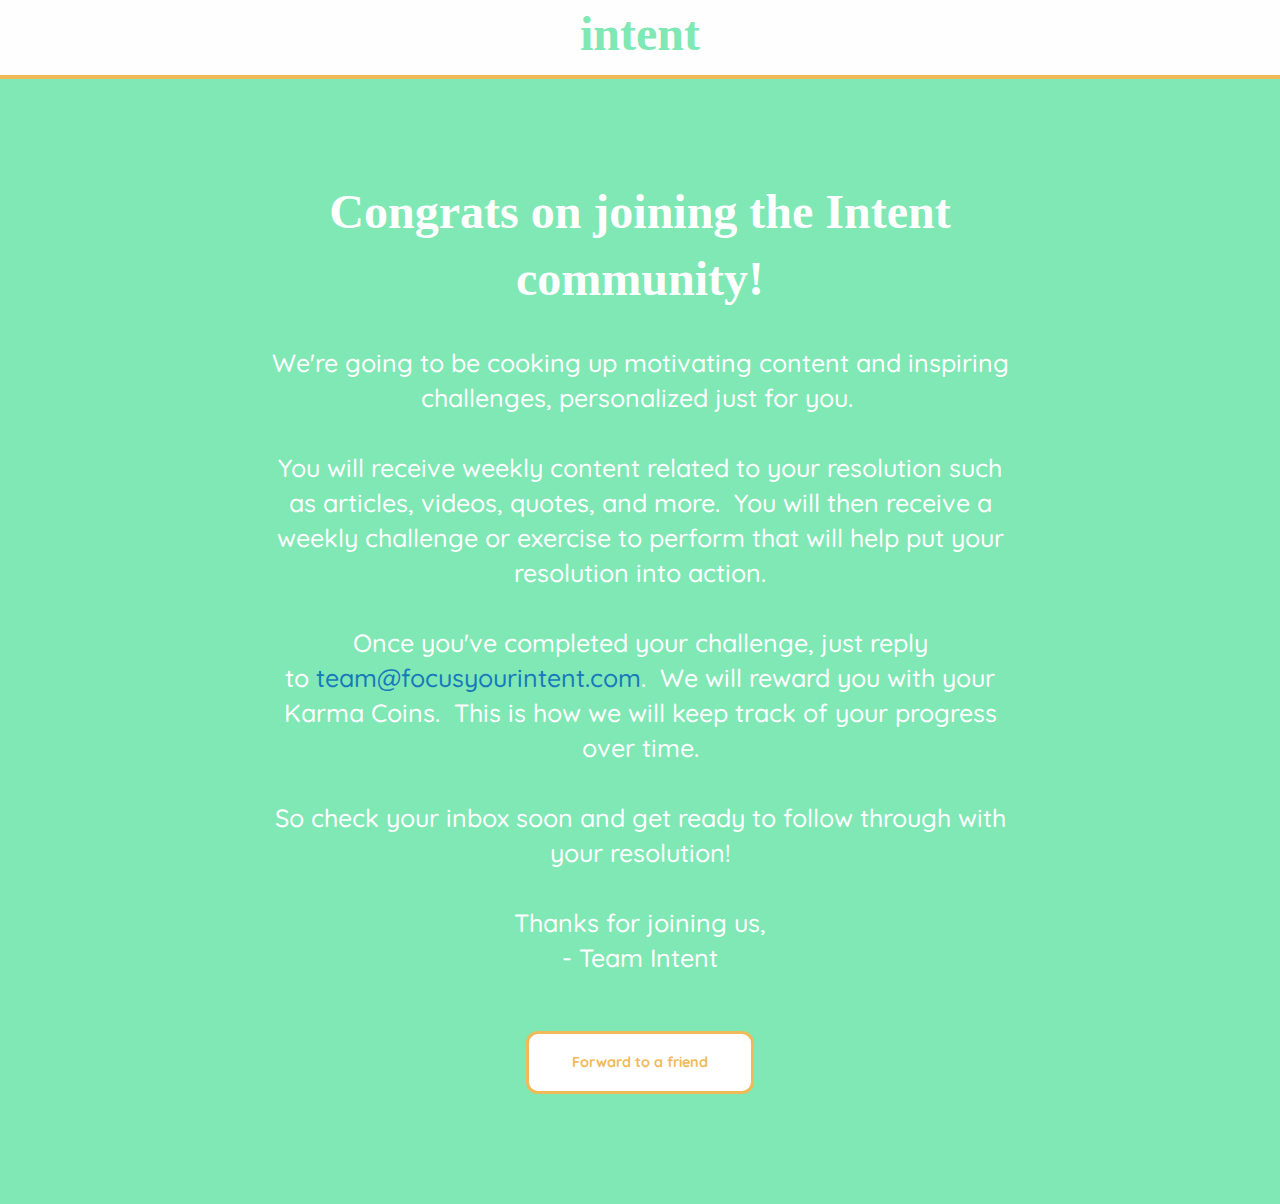
==== email-subscriber-confirmation.html @ bc58cd77 "website v2" ====
<!doctype html>
<html class="no-js" lang="en" dir="ltr">
  <head>
    <!-- Global site tag (gtag.js) - Google Analytics -->
    <script async src="https://www.googletagmanager.com/gtag/js?id=UA-131562044-1"></script>
    <script>
      window.dataLayer = window.dataLayer || [];
      function gtag(){dataLayer.push(arguments);}
      gtag('js', new Date());

      gtag('config', 'UA-131562044-1');
    </script>
    <meta charset="utf-8">
    <meta http-equiv="x-ua-compatible" content="ie=edge">
    <meta name="viewport" content="width=device-width, initial-scale=1.0">
    <title>Thank You for Joining Intent</title>
    <link rel="stylesheet" href="css/foundation.css">
    <link rel="stylesheet" href="css/app.css">
    <link href="//cdn-images.mailchimp.com/embedcode/classic-10_7.css" rel="stylesheet" type="text/css">
    <link rel="stylesheet" href="css/custom.css">
    <link href="https://fonts.googleapis.com/css?family=Quicksand:500,700" rel="stylesheet">
    <script src="https://ajax.googleapis.com/ajax/libs/jquery/3.3.1/jquery.min.js"></script>
    <script type="text/javascript">
      function scrollToSignup() {
        $('html, body').animate({ scrollTop: $("#signup").offset().top }, 1000)
      }
    </script>
  </head>
  <body>
    <div class="grid-container">

      <div class="grid-x grid-padding-x">
        <div class="small-12 cell text-center gold-border-bottom">
          <h1 class="green-text">intent</h1>
        </div>
      </div>

      <div class="grid-x grid-padding-x green-background white-text align-center top-padding bottom-padding">
        <div class="small-10 medium-7 text-center">
          <br>
          <h1>Congrats on joining the Intent community!</h1>
          <br>
          <h4>We're going to be cooking up motivating content and inspiring challenges, personalized just for you. 
          <br><br>
          You will receive weekly content related to your resolution such as articles, videos, quotes, and more.  You will then receive a weekly challenge or exercise to perform that will help put your resolution into action.
          <br><br>
          Once you've completed your challenge, just reply to <a href="mailto:team@focusyourintent.com">team@focusyourintent.com</a>.  We will reward you with your Karma Coins.  This is how we will keep track of your progress over time.
          <br><br>
          So check your inbox soon and get ready to follow through with your resolution!
          <br><br>
          Thanks for joining us,
          <br>
          - Team Intent
          </h4>
          <br>
          <br>
          <a href="mailto:?subject=Check this out - it helps you stick to your resolutions 💪&body=I just signed up for this new email app called Intent.  It sends you weekly challenges and content to help you stick to your resolutoin all year long.  You can sign up for free at https://focusyourintent.com" class="button custom-button">Forward to a friend</a>
          </div>
        </div>
      </div>

    </div>

    <script src="js/vendor/jquery.js"></script>
    <script src="js/vendor/what-input.js"></script>
    <script src="js/vendor/foundation.js"></script>
    <script src="js/app.js"></script>
  </body>
</html>
---- css/custom.css ----
.grid-container {
  max-width: 100%;
}

.white-background {
  background-color: #fff;
}

.gold-background {
  background-color: #f0ba58;
}

.green-background {
  background-color: #7fe8b5;
}

.green-text {
  color: #7fe8b5!important;
}

.white-text {
  color: #fff;
}

.custom-button {
  border-radius: 12px;
  border-color: #f0ba58;
  border-width: 3px;
  border-style: solid;
  background-color: #fff;
  color: #f0ba58;
  font-family: 'Quicksand', sans-serif;
  font-weight: 700;
  padding: 1.5em 3em;
  margin-bottom: 35px;
}

.custom-button:hover, .custom-button:focus {
  background-color: #f0ba58;
  color: #fefefe;
}

.green-button {
  border-color: #7fe8b5;
  border-width: 4px;
  border-style: solid;
  color: #7fe8b5;
}

.green-button:hover, .green-button:focus {
  background-color: #7fe8b5;
  color: #fff;
}

.gold-border-bottom {
    border-color: #f0ba58;
    border-width: 0px 0px 4px 0px;
    border-style: solid;
}

.bottom-space {
  margin-bottom: 75px;
}

.top-space {
  margin-top: 75px;
}

.top-padding {
  padding-top: 75px;
}

.bottom-padding {
  padding-bottom: 75px;
}

.logo-font {
  font-family: 'Quicksand', sans-serif!important;
  font-weight: 700!important;
}

.menu .logo-font {
  font-size: 1.5em!important;
}

.block {
  margin-left: 48%;
}

.top-bar li {
  margin-top: 0px;
}

.menu-icon::after {
  background: #7fe8b5;
  -webkit-box-shadow: 0 7px 0 #7fe8b5, 0 14px 0 #7fe8b5;
  box-shadow: 0 7px 0 #7fe8b5, 0 14px 0 #7fe8b5;
}

.top-bar, .top-bar ul, .title-bar {
  background: #fff;
}

.menu a {
  color: #f1bb4e!important;
}

h1, h2, h3 {
  font-family: 'Aleo', serif;
  font-weight: 700;
}

h4,h5,h6, p {
  font-family: 'Quicksand', sans-serif;
  font-weight: 500;
}

li {
  font-family: 'Quicksand', sans-serif;
  font-weight: 500;
  margin-top: 20px;
}

#mc_embed_signup [type='text'], #mc_embed_signup [type='email'], #mc_embed_signup [type='text']:focus , #mc_embed_signup [type='email']:focus {
  background-color: #98f6c9;
  border-color: #98f6c9;
  font-family: 'Quicksand', sans-serif;
  font-weight: 500;
}

.mc-field-group { 
  padding: 0px 10px; 
}

#mc_embed_signup { 
  background-color: #7fe8b5;
}

#mc_embed_signup h2 {
  text-align: center;
  font-family: 'Aleo', serif;
  font-weight: 700;
  font-size: 2.25rem;
  line-height: 1.4;
  margin-top: 0;
  margin-bottom: 0.5rem;
}

#mc_embed_signup .button { 
  font-size: 20px;
  border-color: #7fe8b5;
  border-width: 4px;
  border-style: solid;
  color: #7fe8b5;
  background-color: #fff;
  color: #7fe8b5;
  width: 9em;
  height: 4em;
  border-radius: 12px;
}
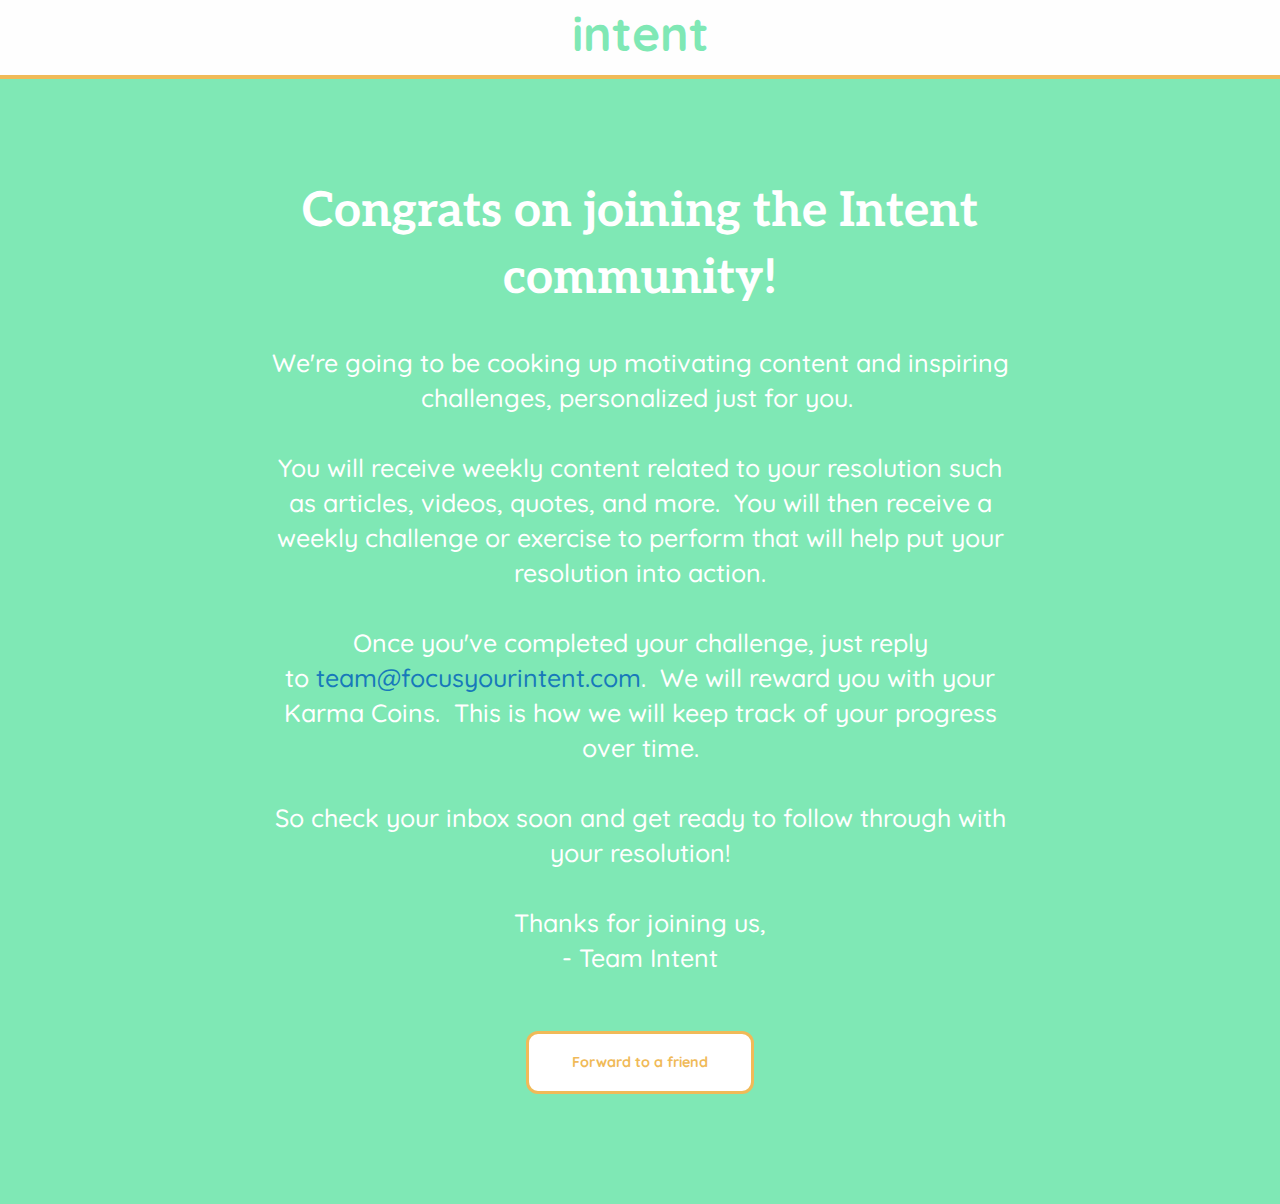
==== commit 0d6d3b33: "v2.1 footer" ====
--- a/email-subscriber-confirmation.html
+++ b/email-subscriber-confirmation.html
@@ -19,6 +19,7 @@
     <link href="//cdn-images.mailchimp.com/embedcode/classic-10_7.css" rel="stylesheet" type="text/css">
     <link rel="stylesheet" href="css/custom.css">
     <link href="https://fonts.googleapis.com/css?family=Quicksand:500,700" rel="stylesheet">
+    <link href="https://fonts.googleapis.com/css?family=Aleo:700" rel="stylesheet">
     <script src="https://ajax.googleapis.com/ajax/libs/jquery/3.3.1/jquery.min.js"></script>
     <script type="text/javascript">
       function scrollToSignup() {
@@ -31,7 +32,7 @@
 
       <div class="grid-x grid-padding-x">
         <div class="small-12 cell text-center gold-border-bottom">
-          <h1 class="green-text">intent</h1>
+          <h1 class="green-text logo-font">intent</h1>
         </div>
       </div>
 
--- a/css/custom.css
+++ b/css/custom.css
@@ -106,6 +106,10 @@
   color: #f1bb4e!important;
 }
 
+.white-line {
+  border-bottom: 2px solid #fff;
+}
+
 h1, h2, h3 {
   font-family: 'Aleo', serif;
   font-weight: 700;
@@ -121,6 +125,18 @@
   font-weight: 500;
   margin-top: 20px;
 }
+
+/*Footer*/
+
+.footer {
+  padding: 80px 0px;
+}
+
+.footer a {
+  display: block;
+}
+
+/*Mailchimp*/
 
 #mc_embed_signup [type='text'], #mc_embed_signup [type='email'], #mc_embed_signup [type='text']:focus , #mc_embed_signup [type='email']:focus {
   background-color: #98f6c9;
